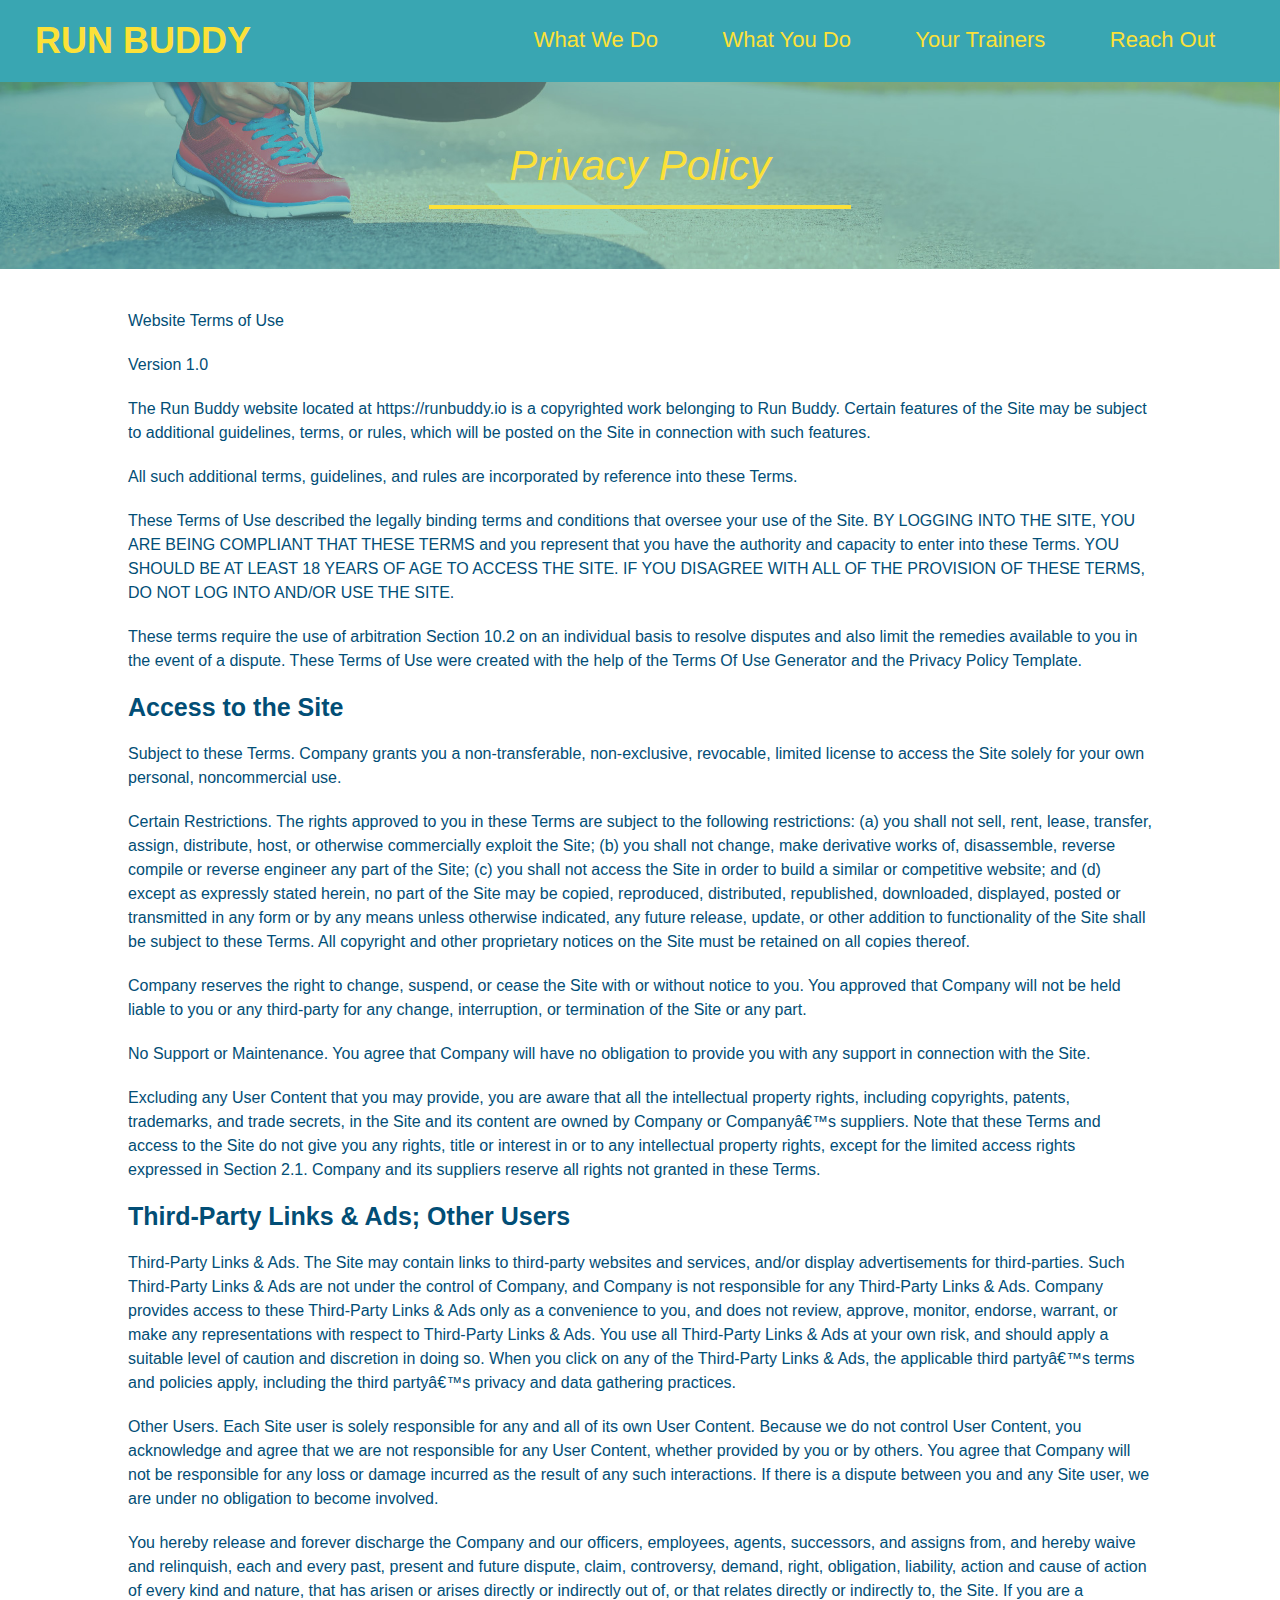
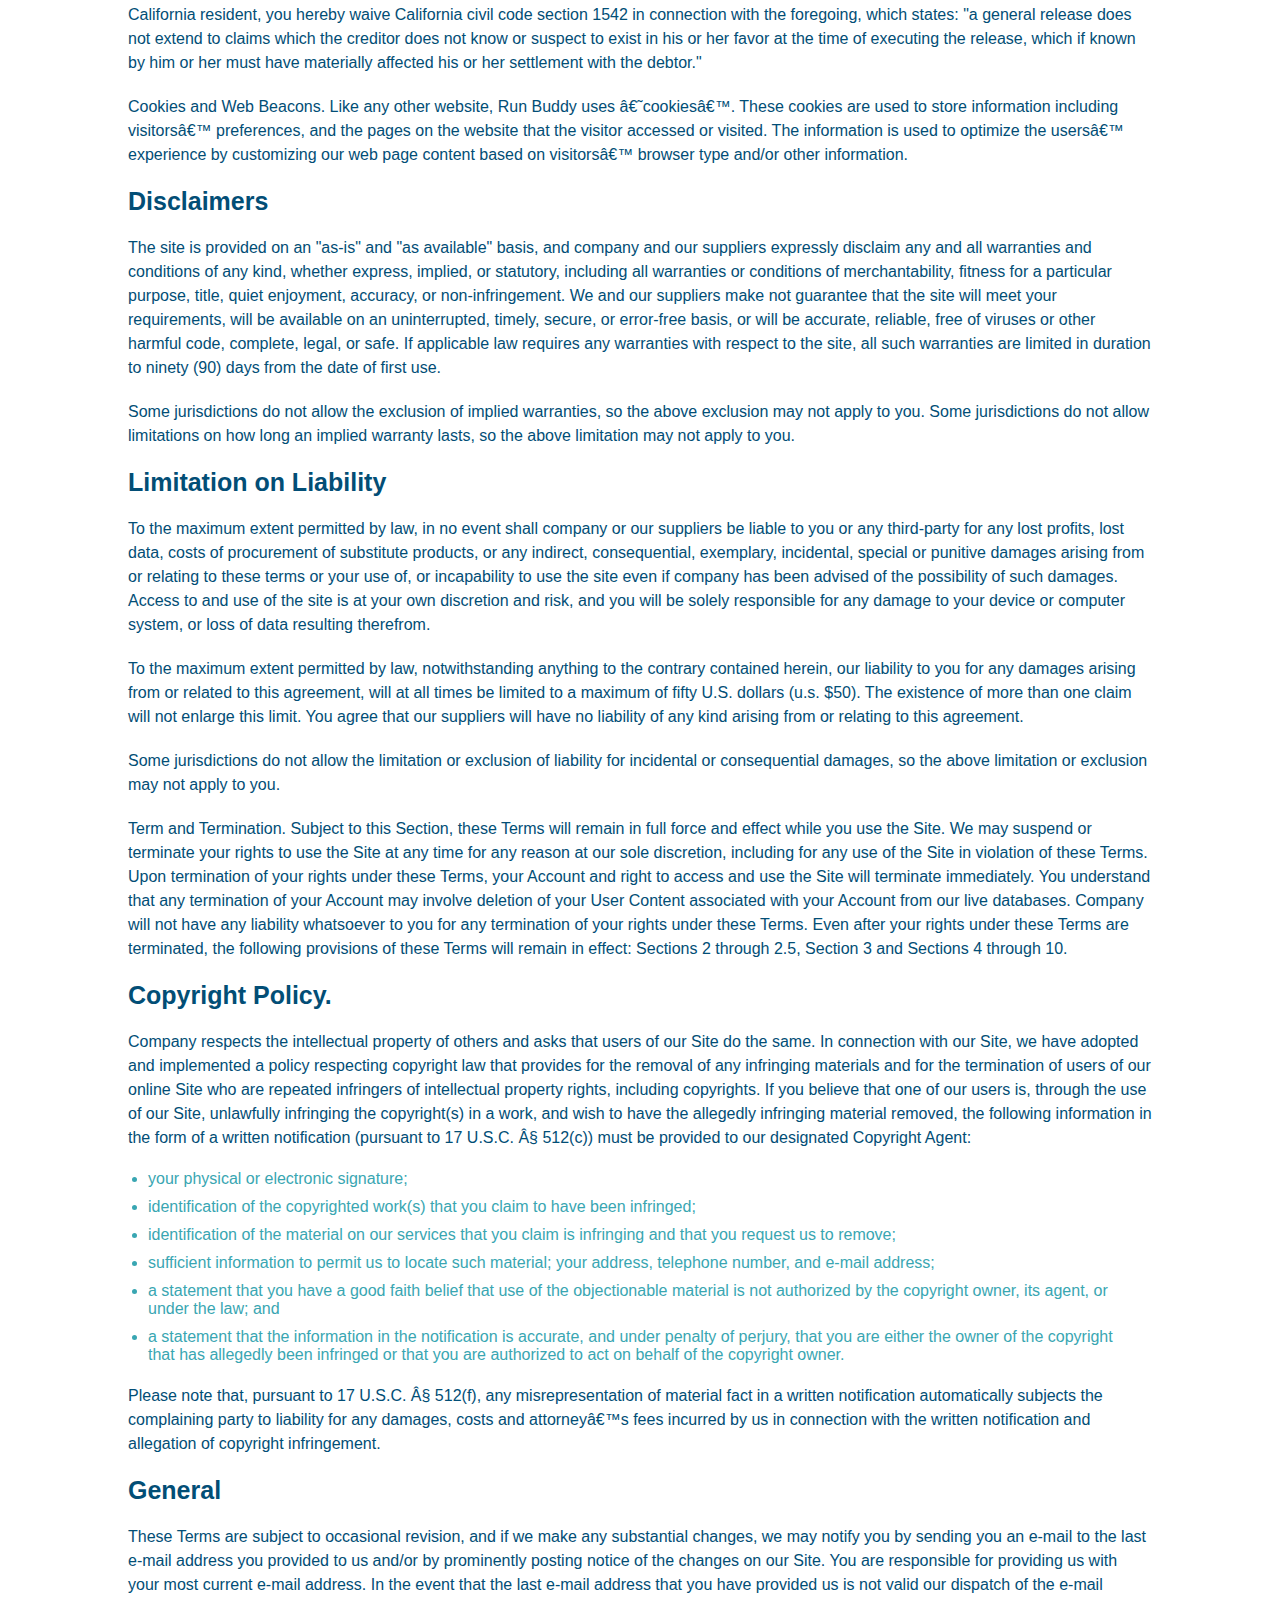
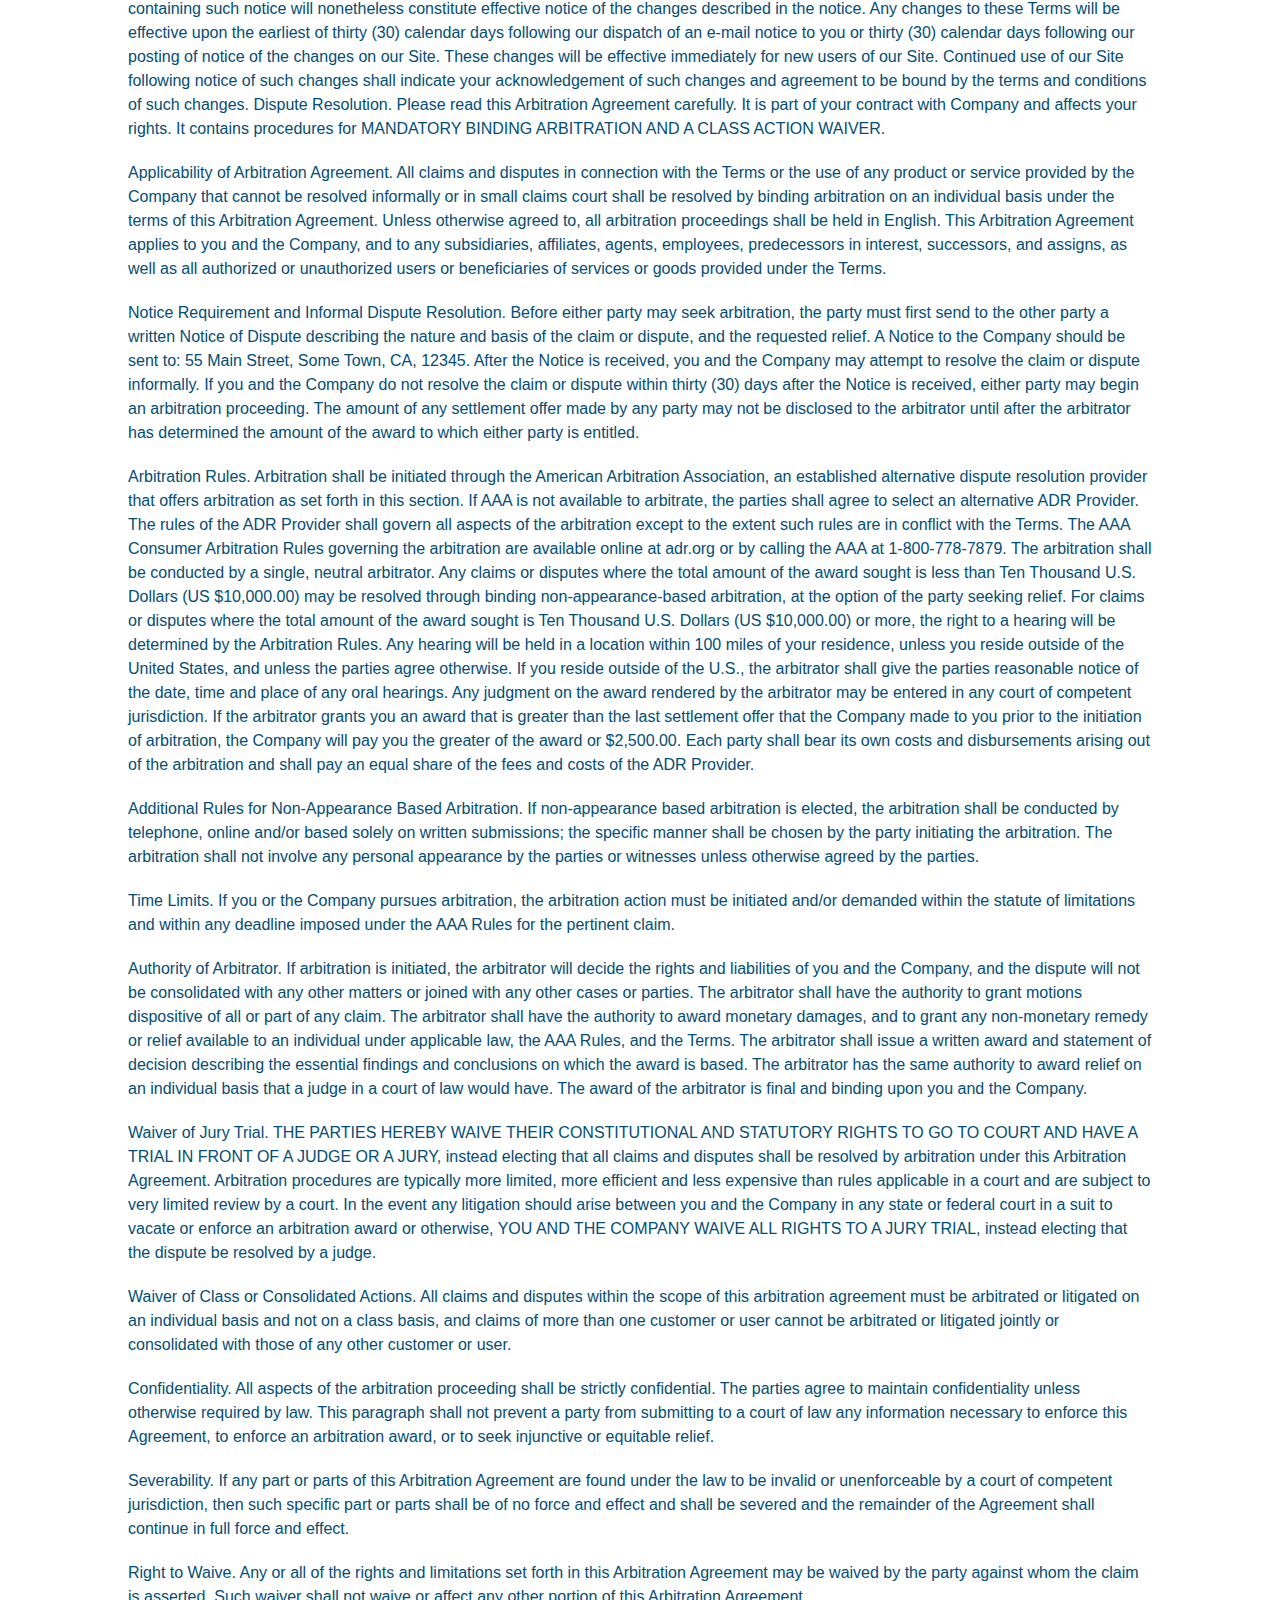
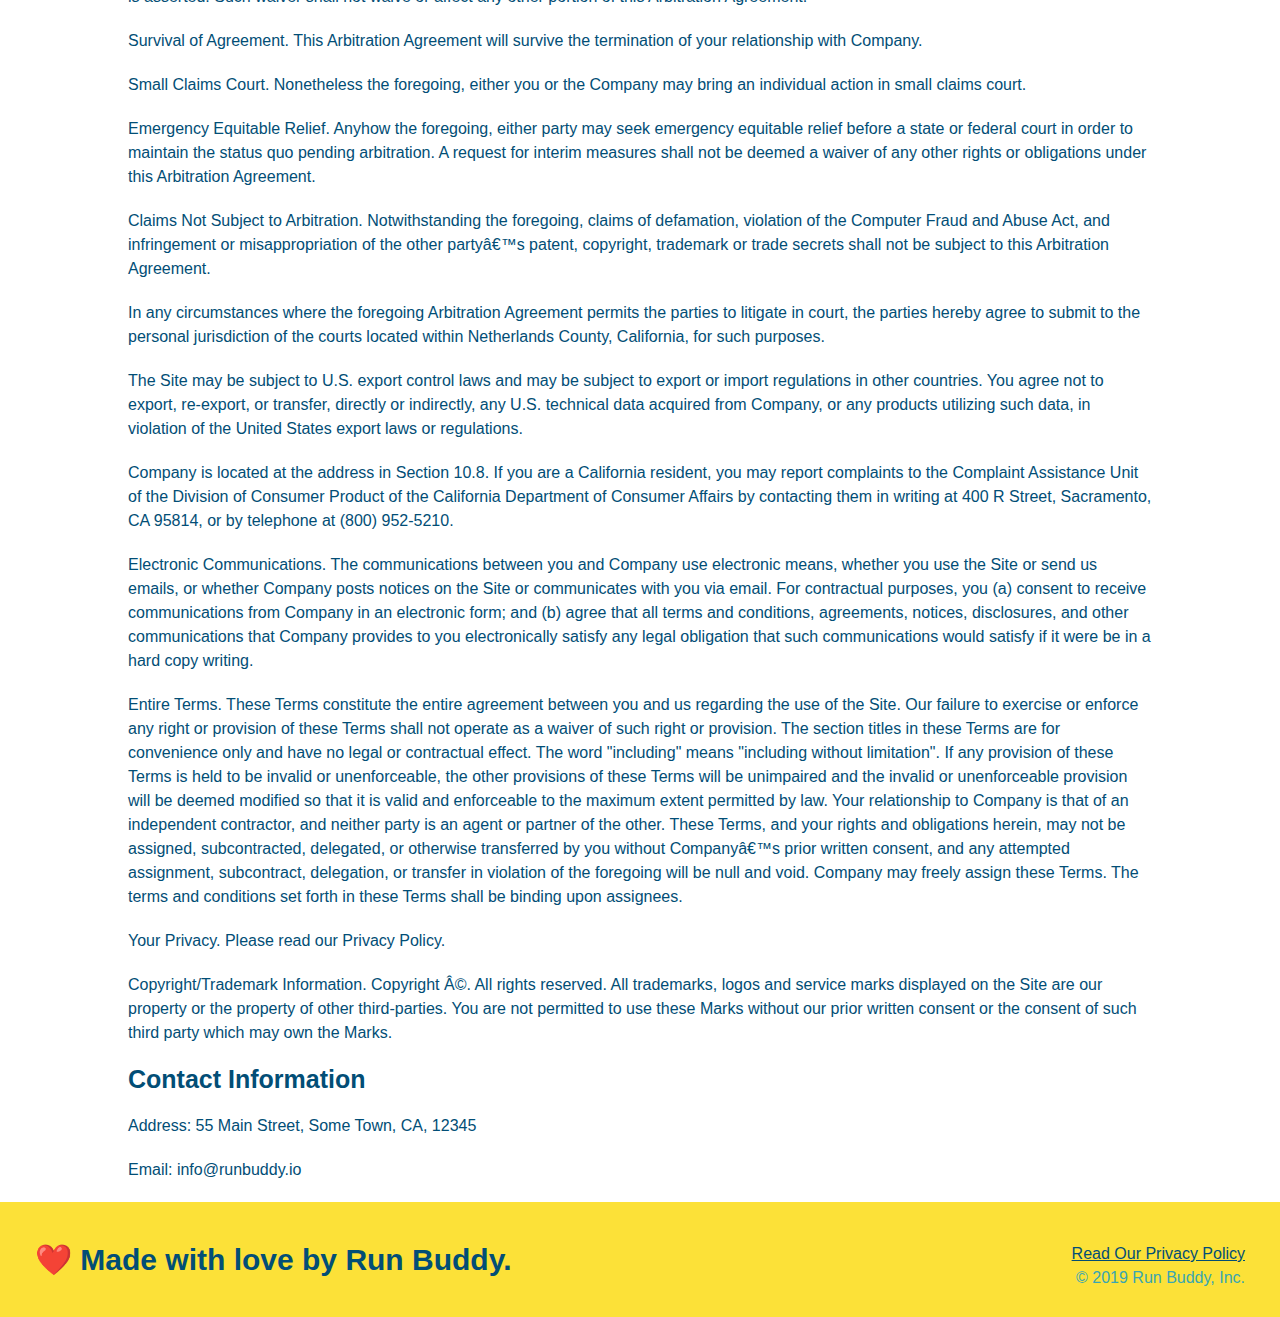
==== privacy-policy.html @ 97f2b8fa "added privacy policy (1.7.x)" ====
<!DOCTYPE html>
<html lang="en">
  <head>
    <meta charset="UTF-8" />
    <title>Privacy Policy - Run Buddy</title>
    <link rel="stylesheet" href="./assets/css/style.css" />
    <link rel="stylesheet" href="./assets/css/secondary-styles.css" />
  </head>
  <body>
        <!-- navigation -->
        <header>
            <h1>
                <a href="/">RUN BUDDY</a>
            </h1>
            <nav>
                <ul>
                    <li>
                        <a href="index.html#what-we-do">What We Do</a>
                    </li>
                    <li>
                        <a href="index.html#what-you-do">What You Do</a>
                    </li>
                    <li>
                           <a href="index.html#your-trainers">Your Trainers</a>
                    </li>
                    <li>
                        <a href="index.html#reach-out">Reach Out</a>
                    </li>
                </ul>
            </nav>
        </header>

        <section class="hero">
            <h2 class="page-title">
                Privacy Policy
            </h2>
        </section>

        <article class="secondary-content">
            <p>
                Website Terms of Use
              </p>
        
              <p>
                Version 1.0
              </p>
        
              <p>
                The Run Buddy website located at https://runbuddy.io is a copyrighted work belonging to Run Buddy. Certain
                features of the Site may be subject to additional guidelines, terms, or rules, which will be posted on the Site
                in connection with such features.
              </p>
        
              <p>
                All such additional terms, guidelines, and rules are incorporated by reference into these Terms.
              </p>
        
              <p>
                These Terms of Use described the legally binding terms and conditions that oversee your use of the Site. BY
                LOGGING INTO THE SITE, YOU ARE BEING COMPLIANT THAT THESE TERMS and you represent that you have the authority
                and capacity to enter into these Terms. YOU SHOULD BE AT LEAST 18 YEARS OF AGE TO ACCESS THE SITE. IF YOU
                DISAGREE WITH ALL OF THE PROVISION OF THESE TERMS, DO NOT LOG INTO AND/OR USE THE SITE.
              </p>
        
              <p>
                These terms require the use of arbitration Section 10.2 on an individual basis to resolve disputes and also
                limit the remedies available to you in the event of a dispute. These Terms of Use were created with the help of
                the Terms Of Use Generator and the Privacy Policy Template.
              </p>
        
              <h3>
                Access to the Site
              </h3>
        
              <p>
                Subject to these Terms. Company grants you a non-transferable, non-exclusive, revocable, limited license to
                access the Site solely for your own personal, noncommercial use.
              </p>
        
              <p>
                Certain Restrictions. The rights approved to you in these Terms are subject to the following restrictions: (a)
                you shall not sell, rent, lease, transfer, assign, distribute, host, or otherwise commercially exploit the Site;
                (b) you shall not change, make derivative works of, disassemble, reverse compile or reverse engineer any part of
                the Site; (c) you shall not access the Site in order to build a similar or competitive website; and (d) except
                as expressly stated herein, no part of the Site may be copied, reproduced, distributed, republished, downloaded,
                displayed, posted or transmitted in any form or by any means unless otherwise indicated, any future release,
                update, or other addition to functionality of the Site shall be subject to these Terms. All copyright and other
                proprietary notices on the Site must be retained on all copies thereof.
              </p>
        
              <p>
                Company reserves the right to change, suspend, or cease the Site with or without notice to you. You approved
                that Company will not be held liable to you or any third-party for any change, interruption, or termination of
                the Site or any part.
              </p>
        
              <p>
                No Support or Maintenance. You agree that Company will have no obligation to provide you with any support in
                connection with the Site.
              </p>
        
              <p>
                Excluding any User Content that you may provide, you are aware that all the intellectual property rights,
                including copyrights, patents, trademarks, and trade secrets, in the Site and its content are owned by Company
                or Companyâ€™s suppliers. Note that these Terms and access to the Site do not give you any rights, title or
                interest in or to any intellectual property rights, except for the limited access rights expressed in Section
                2.1. Company and its suppliers reserve all rights not granted in these Terms.
              </p>
        
              <h3>
                Third-Party Links & Ads; Other Users
              </h3>
        
              <p>
                Third-Party Links & Ads. The Site may contain links to third-party websites and services, and/or display
                advertisements for third-parties. Such Third-Party Links & Ads are not under the control of Company, and Company
                is not responsible for any Third-Party Links & Ads. Company provides access to these Third-Party Links & Ads
                only as a convenience to you, and does not review, approve, monitor, endorse, warrant, or make any
                representations with respect to Third-Party Links & Ads. You use all Third-Party Links & Ads at your own risk,
                and should apply a suitable level of caution and discretion in doing so. When you click on any of the
                Third-Party Links & Ads, the applicable third partyâ€™s terms and policies apply, including the third partyâ€™s
                privacy and data gathering practices.
              </p>
        
              <p>
                Other Users. Each Site user is solely responsible for any and all of its own User Content. Because we do not
                control User Content, you acknowledge and agree that we are not responsible for any User Content, whether
                provided by you or by others. You agree that Company will not be responsible for any loss or damage incurred as
                the result of any such interactions. If there is a dispute between you and any Site user, we are under no
                obligation to become involved.
              </p>
        
              <p>
                You hereby release and forever discharge the Company and our officers, employees, agents, successors, and
                assigns from, and hereby waive and relinquish, each and every past, present and future dispute, claim,
                controversy, demand, right, obligation, liability, action and cause of action of every kind and nature, that has
                arisen or arises directly or indirectly out of, or that relates directly or indirectly to, the Site. If you are
                a California resident, you hereby waive California civil code section 1542 in connection with the foregoing,
                which states: "a general release does not extend to claims which the creditor does not know or suspect to exist
                in his or her favor at the time of executing the release, which if known by him or her must have materially
                affected his or her settlement with the debtor."
              </p>
        
              <p>
                Cookies and Web Beacons. Like any other website, Run Buddy uses â€˜cookiesâ€™. These cookies are used to store
                information including visitorsâ€™ preferences, and the pages on the website that the visitor accessed or visited.
                The information is used to optimize the usersâ€™ experience by customizing our web page content based on visitorsâ€™
                browser type and/or other information.
              </p>
        
              <h3>
                Disclaimers
              </h3>
        
              <p>
                The site is provided on an "as-is" and "as available" basis, and company and our suppliers expressly disclaim
                any and all warranties and conditions of any kind, whether express, implied, or statutory, including all
                warranties or conditions of merchantability, fitness for a particular purpose, title, quiet enjoyment, accuracy,
                or non-infringement. We and our suppliers make not guarantee that the site will meet your requirements, will be
                available on an uninterrupted, timely, secure, or error-free basis, or will be accurate, reliable, free of
                viruses or other harmful code, complete, legal, or safe. If applicable law requires any warranties with respect
                to the site, all such warranties are limited in duration to ninety (90) days from the date of first use.
              </p>
        
              <p>
                Some jurisdictions do not allow the exclusion of implied warranties, so the above exclusion may not apply to
                you. Some jurisdictions do not allow limitations on how long an implied warranty lasts, so the above limitation
                may not apply to you.
              </p>
        
              <h3>
                Limitation on Liability
              </h3>
        
              <p>
                To the maximum extent permitted by law, in no event shall company or our suppliers be liable to you or any
                third-party for any lost profits, lost data, costs of procurement of substitute products, or any indirect,
                consequential, exemplary, incidental, special or punitive damages arising from or relating to these terms or
                your use of, or incapability to use the site even if company has been advised of the possibility of such
                damages. Access to and use of the site is at your own discretion and risk, and you will be solely responsible
                for any damage to your device or computer system, or loss of data resulting therefrom.
              </p>
        
              <p>
                To the maximum extent permitted by law, notwithstanding anything to the contrary contained herein, our liability
                to you for any damages arising from or related to this agreement, will at all times be limited to a maximum of
                fifty U.S. dollars (u.s. $50). The existence of more than one claim will not enlarge this limit. You agree that
                our suppliers will have no liability of any kind arising from or relating to this agreement.
              </p>
        
              <p>
                Some jurisdictions do not allow the limitation or exclusion of liability for incidental or consequential
                damages, so the above limitation or exclusion may not apply to you.
              </p>
        
              <p>
                Term and Termination. Subject to this Section, these Terms will remain in full force and effect while you use
                the Site. We may suspend or terminate your rights to use the Site at any time for any reason at our sole
                discretion, including for any use of the Site in violation of these Terms. Upon termination of your rights under
                these Terms, your Account and right to access and use the Site will terminate immediately. You understand that
                any termination of your Account may involve deletion of your User Content associated with your Account from our
                live databases. Company will not have any liability whatsoever to you for any termination of your rights under
                these Terms. Even after your rights under these Terms are terminated, the following provisions of these Terms
                will remain in effect: Sections 2 through 2.5, Section 3 and Sections 4 through 10.
              </p>
        
              <h3>
                Copyright Policy.
              </h3>
        
              <p>
                Company respects the intellectual property of others and asks that users of our Site do the same. In connection
                with our Site, we have adopted and implemented a policy respecting copyright law that provides for the removal
                of any infringing materials and for the termination of users of our online Site who are repeated infringers of
                intellectual property rights, including copyrights. If you believe that one of our users is, through the use of
                our Site, unlawfully infringing the copyright(s) in a work, and wish to have the allegedly infringing material
                removed, the following information in the form of a written notification (pursuant to 17 U.S.C. Â§ 512(c)) must
                be provided to our designated Copyright Agent:
              </p>
        
              <ul>
                <li>
                  your physical or electronic signature;
                </li>
                <li>
                  identification of the copyrighted work(s) that you claim to have been infringed;
                </li>
                <li>
                  identification of the material on our services that you claim is infringing and that you request us to remove;
                </li>
                <li>
                  sufficient information to permit us to locate such material; your address, telephone number, and e-mail
                  address;
                </li>
                <li>
                  a statement that you have a good faith belief that use of the objectionable material is not authorized by the
                  copyright owner, its agent, or under the law; and
                </li>
                <li>
                  a statement that the information in the notification is accurate, and under penalty of perjury, that you are
                  either the owner of the copyright that has allegedly been infringed or that you are authorized to act on
                  behalf of the copyright owner.
                </li>
              </ul>
        
              <p>
                Please note that, pursuant to 17 U.S.C. Â§ 512(f), any misrepresentation of material fact in a written
                notification automatically subjects the complaining party to liability for any damages, costs and attorneyâ€™s
                fees incurred by us in connection with the written notification and allegation of copyright infringement.
              </p>
        
              <h3>
                General
              </h3>
        
              <p>
                These Terms are subject to occasional revision, and if we make any substantial changes, we may notify you by
                sending you an e-mail to the last e-mail address you provided to us and/or by prominently posting notice of the
                changes on our Site. You are responsible for providing us with your most current e-mail address. In the event
                that the last e-mail address that you have provided us is not valid our dispatch of the e-mail containing such
                notice will nonetheless constitute effective notice of the changes described in the notice. Any changes to these
                Terms will be effective upon the earliest of thirty (30) calendar days following our dispatch of an e-mail
                notice to you or thirty (30) calendar days following our posting of notice of the changes on our Site. These
                changes will be effective immediately for new users of our Site. Continued use of our Site following notice of
                such changes shall indicate your acknowledgement of such changes and agreement to be bound by the terms and
                conditions of such changes. Dispute Resolution. Please read this Arbitration Agreement carefully. It is part of
                your contract with Company and affects your rights. It contains procedures for MANDATORY BINDING ARBITRATION AND
                A CLASS ACTION WAIVER.
              </p>
        
              <p>
                Applicability of Arbitration Agreement. All claims and disputes in connection with the Terms or the use of any
                product or service provided by the Company that cannot be resolved informally or in small claims court shall be
                resolved by binding arbitration on an individual basis under the terms of this Arbitration Agreement. Unless
                otherwise agreed to, all arbitration proceedings shall be held in English. This Arbitration Agreement applies to
                you and the Company, and to any subsidiaries, affiliates, agents, employees, predecessors in interest,
                successors, and assigns, as well as all authorized or unauthorized users or beneficiaries of services or goods
                provided under the Terms.
              </p>
        
              <p>
                Notice Requirement and Informal Dispute Resolution. Before either party may seek arbitration, the party must
                first send to the other party a written Notice of Dispute describing the nature and basis of the claim or
                dispute, and the requested relief. A Notice to the Company should be sent to: 55 Main Street, Some Town, CA,
                12345. After the Notice is received, you and the Company may attempt to resolve the claim or dispute informally.
                If you and the Company do not resolve the claim or dispute within thirty (30) days after the Notice is received,
                either party may begin an arbitration proceeding. The amount of any settlement offer made by any party may not
                be disclosed to the arbitrator until after the arbitrator has determined the amount of the award to which either
                party is entitled.
              </p>
        
              <p>
                Arbitration Rules. Arbitration shall be initiated through the American Arbitration Association, an established
                alternative dispute resolution provider that offers arbitration as set forth in this section. If AAA is not
                available to arbitrate, the parties shall agree to select an alternative ADR Provider. The rules of the ADR
                Provider shall govern all aspects of the arbitration except to the extent such rules are in conflict with the
                Terms. The AAA Consumer Arbitration Rules governing the arbitration are available online at adr.org or by
                calling the AAA at 1-800-778-7879. The arbitration shall be conducted by a single, neutral arbitrator. Any
                claims or disputes where the total amount of the award sought is less than Ten Thousand U.S. Dollars (US
                $10,000.00) may be resolved through binding non-appearance-based arbitration, at the option of the party seeking
                relief. For claims or disputes where the total amount of the award sought is Ten Thousand U.S. Dollars (US
                $10,000.00) or more, the right to a hearing will be determined by the Arbitration Rules. Any hearing will be
                held in a location within 100 miles of your residence, unless you reside outside of the United States, and
                unless the parties agree otherwise. If you reside outside of the U.S., the arbitrator shall give the parties
                reasonable notice of the date, time and place of any oral hearings. Any judgment on the award rendered by the
                arbitrator may be entered in any court of competent jurisdiction. If the arbitrator grants you an award that is
                greater than the last settlement offer that the Company made to you prior to the initiation of arbitration, the
                Company will pay you the greater of the award or $2,500.00. Each party shall bear its own costs and
                disbursements arising out of the arbitration and shall pay an equal share of the fees and costs of the ADR
                Provider.
              </p>
        
              <p>
                Additional Rules for Non-Appearance Based Arbitration. If non-appearance based arbitration is elected, the
                arbitration shall be conducted by telephone, online and/or based solely on written submissions; the specific
                manner shall be chosen by the party initiating the arbitration. The arbitration shall not involve any personal
                appearance by the parties or witnesses unless otherwise agreed by the parties.
              </p>
        
              <p>
                Time Limits. If you or the Company pursues arbitration, the arbitration action must be initiated and/or demanded
                within the statute of limitations and within any deadline imposed under the AAA Rules for the pertinent claim.
              </p>
        
              <p>
                Authority of Arbitrator. If arbitration is initiated, the arbitrator will decide the rights and liabilities of
                you and the Company, and the dispute will not be consolidated with any other matters or joined with any other
                cases or parties. The arbitrator shall have the authority to grant motions dispositive of all or part of any
                claim. The arbitrator shall have the authority to award monetary damages, and to grant any non-monetary remedy
                or relief available to an individual under applicable law, the AAA Rules, and the Terms. The arbitrator shall
                issue a written award and statement of decision describing the essential findings and conclusions on which the
                award is based. The arbitrator has the same authority to award relief on an individual basis that a judge in a
                court of law would have. The award of the arbitrator is final and binding upon you and the Company.
              </p>
        
              <p>
                Waiver of Jury Trial. THE PARTIES HEREBY WAIVE THEIR CONSTITUTIONAL AND STATUTORY RIGHTS TO GO TO COURT AND HAVE
                A TRIAL IN FRONT OF A JUDGE OR A JURY, instead electing that all claims and disputes shall be resolved by
                arbitration under this Arbitration Agreement. Arbitration procedures are typically more limited, more efficient
                and less expensive than rules applicable in a court and are subject to very limited review by a court. In the
                event any litigation should arise between you and the Company in any state or federal court in a suit to vacate
                or enforce an arbitration award or otherwise, YOU AND THE COMPANY WAIVE ALL RIGHTS TO A JURY TRIAL, instead
                electing that the dispute be resolved by a judge.
              </p>
        
              <p>
                Waiver of Class or Consolidated Actions. All claims and disputes within the scope of this arbitration agreement
                must be arbitrated or litigated on an individual basis and not on a class basis, and claims of more than one
                customer or user cannot be arbitrated or litigated jointly or consolidated with those of any other customer or
                user.
              </p>
        
              <p>
                Confidentiality. All aspects of the arbitration proceeding shall be strictly confidential. The parties agree to
                maintain confidentiality unless otherwise required by law. This paragraph shall not prevent a party from
                submitting to a court of law any information necessary to enforce this Agreement, to enforce an arbitration
                award, or to seek injunctive or equitable relief.
              </p>
        
              <p>
                Severability. If any part or parts of this Arbitration Agreement are found under the law to be invalid or
                unenforceable by a court of competent jurisdiction, then such specific part or parts shall be of no force and
                effect and shall be severed and the remainder of the Agreement shall continue in full force and effect.
              </p>
        
              <p>
                Right to Waive. Any or all of the rights and limitations set forth in this Arbitration Agreement may be waived
                by the party against whom the claim is asserted. Such waiver shall not waive or affect any other portion of this
                Arbitration Agreement.
              </p>
        
              <p>
                Survival of Agreement. This Arbitration Agreement will survive the termination of your relationship with
                Company.
              </p>
        
              <p>
                Small Claims Court. Nonetheless the foregoing, either you or the Company may bring an individual action in small
                claims court.
              </p>
        
              <p>
                Emergency Equitable Relief. Anyhow the foregoing, either party may seek emergency equitable relief before a
                state or federal court in order to maintain the status quo pending arbitration. A request for interim measures
                shall not be deemed a waiver of any other rights or obligations under this Arbitration Agreement.
              </p>
        
              <p>
                Claims Not Subject to Arbitration. Notwithstanding the foregoing, claims of defamation, violation of the
                Computer Fraud and Abuse Act, and infringement or misappropriation of the other partyâ€™s patent, copyright,
                trademark or trade secrets shall not be subject to this Arbitration Agreement.
              </p>
        
              <p>
                In any circumstances where the foregoing Arbitration Agreement permits the parties to litigate in court, the
                parties hereby agree to submit to the personal jurisdiction of the courts located within Netherlands County,
                California, for such purposes.
              </p>
        
              <p>
                The Site may be subject to U.S. export control laws and may be subject to export or import regulations in other
                countries. You agree not to export, re-export, or transfer, directly or indirectly, any U.S. technical data
                acquired from Company, or any products utilizing such data, in violation of the United States export laws or
                regulations.
              </p>
        
              <p>
                Company is located at the address in Section 10.8. If you are a California resident, you may report complaints
                to the Complaint Assistance Unit of the Division of Consumer Product of the California Department of Consumer
                Affairs by contacting them in writing at 400 R Street, Sacramento, CA 95814, or by telephone at (800) 952-5210.
              </p>
        
              <p>
                Electronic Communications. The communications between you and Company use electronic means, whether you use the
                Site or send us emails, or whether Company posts notices on the Site or communicates with you via email. For
                contractual purposes, you (a) consent to receive communications from Company in an electronic form; and (b)
                agree that all terms and conditions, agreements, notices, disclosures, and other communications that Company
                provides to you electronically satisfy any legal obligation that such communications would satisfy if it were be
                in a hard copy writing.
              </p>
        
              <p>
                Entire Terms. These Terms constitute the entire agreement between you and us regarding the use of the Site. Our
                failure to exercise or enforce any right or provision of these Terms shall not operate as a waiver of such right
                or provision. The section titles in these Terms are for convenience only and have no legal or contractual
                effect. The word "including" means "including without limitation". If any provision of these Terms is held to be
                invalid or unenforceable, the other provisions of these Terms will be unimpaired and the invalid or
                unenforceable provision will be deemed modified so that it is valid and enforceable to the maximum extent
                permitted by law. Your relationship to Company is that of an independent contractor, and neither party is an
                agent or partner of the other. These Terms, and your rights and obligations herein, may not be assigned,
                subcontracted, delegated, or otherwise transferred by you without Companyâ€™s prior written consent, and any
                attempted assignment, subcontract, delegation, or transfer in violation of the foregoing will be null and void.
                Company may freely assign these Terms. The terms and conditions set forth in these Terms shall be binding upon
                assignees.
              </p>
        
              <p>
                Your Privacy. Please read our Privacy Policy.
              </p>
        
              <p>
                Copyright/Trademark Information. Copyright Â©. All rights reserved. All trademarks, logos and service marks
                displayed on the Site are our property or the property of other third-parties. You are not permitted to use
                these Marks without our prior written consent or the consent of such third party which may own the Marks.
              </p>
        
              <h3>
                Contact Information
              </h3>
        
              <p>
                Address: 55 Main Street, Some Town, CA, 12345
              </p>
        
              <p>
                Email: info@runbuddy.io
              </p>
        </article>

        <!-- footer -->
        <footer>
            <h2>❤️ Made with love by Run Buddy.</h2>
            <div>
                <a href="privacy-policy.html">Read Our Privacy Policy</a><br />
                &copy; 2019 Run Buddy, Inc.
              </div>
        </footer>
  </body>
</html>
---- assets/css/style.css ----
* {
    margin: 0;
    padding: 0;
    box-sizing: border-box;
  }

body {
    color: #39a6b2;
    font-family: Helvetica, Arial, sans-serif;
  }

  footer {
    background: #fce138;
    width: 100%;
    padding: 40px 35px;
  }

  footer a {
    color: #024e76;
  }

  footer div {
    float: right;
    line-height: 1.5;
    text-align: right;
  }

  footer h2 {
    display: inline;
    color: #024e76;
    font-size: 30px;
    margin: 0;
  }

  header {
    padding: 20px 35px;
    background-color: #39a6b2;
  }

  header a {
    text-decoration: none;
    color: #fce138;
  }

  header h1 {
    font-weight: bold;
    font-size: 36px;
    color: #fce138;
    margin: 0;
    display: inline;
  }

  header nav {
    float: right;
    margin: 7px 0;
  }

  header nav ul li {
    display: inline;
  }

  header nav ul li a {
    margin: 0 30px;
    font-weight: lighter;
    font-size: 22px;
  }

  section {
    padding: 60px;
  }

  .hero {
    background-image: url("../images/hero-bg.jpg");
    height: 600px;
    background-size: cover;
    background-position: center;
    position: relative;
  }

  .hero-form {
    border: 3px solid #024e76;
    background-color: #fce138;
    padding: 20px;
    width: 500px;
    color: #024e76;
    position: absolute;
    bottom: 120px;
    right: 140px;
  }

  .hero-form button {
    color: #fce138;
    background-color: #024e76;
    border: none;
    padding: 10px 20px;
    font-size: 16px;
  }

  .hero-form h3 {
      font-size: 24px;
      margin: 0px;
  }

  .hero-form label {
    margin: 0 5px;
  }

  .hero-form p {
      margin: 5px 0 15px 0;
  }

  .form-input {
    border: 1px solid #024e76;
    display: block;
    padding: 7px 15px;
    font-size: 16px;
    color: #024e76;
    width: 100%;
    margin-bottom: 15px;
  }

  .section-title {
    font-size: 55px;
    color: #024e76;
    margin-bottom: 35px;
    padding: 0 100px 20px 100px;
    display: inline-block;
    border-bottom: 3px solid;
  }
  
  .intro {
    text-align: center;
  }

  .intro p {
    line-height: 1.7;
    color: #39a6b2;
    margin: 0 auto;
    width: 80%;
    font-size: 20px;
  }

  .steps { 
    text-align: center;
    background: #fce138;
  }

  .steps div {
    margin-bottom: 80px;
  }

  .steps h3 {
    color: #024e76;
    font-size: 46px;
    margin-top: 10px;
  }

  .steps img {
    width: 15%;
    margin: 10px 0;
  } 
 
  .steps p {
    color: #39a6b2;
    font-size: 23px;
  }

  .steps span {
    font-size: 38px;
  }

  .trainers {
    text-align: center;
  }

  .trainer {
    width: 900px;
    margin: 0 auto 30px auto;
    background: #024e76;
    color: #fce138;
    overflow: auto;
  }

  .trainer img {
    width: 35%;
    float: left;
  }
  
  .trainer-bio {
    padding: 35px;
    float: left;
    width: 65%;
  }

  .trainer-bio h3 {
    font-size: 32px;
    margin-bottom: 8px;
  }
  
  .trainer-bio h4 {
    font-weight: lighter;
    font-size: 26px;
    margin-bottom: 25px;
  }
  
  .trainer-bio p {
    font-size: 17px;
    line-height: 1.3;
  }

  .contact {
    text-align: center;
    background: #024e76;
  }

  .contact h2 {
    color: #fce138;
  }

  .contact-info a {
    color: #fce138;
  }

  .contact-info address, .contact-info p {
    margin: 20px 0;
    line-height: 1.5;
    font-size: 20px;
    font-style: normal;
  }

  .contact-info div {
    width: 410px;
    display: inline-block;
    vertical-align: top;
    text-align: left;
    margin: 30px 0 0 60px;
    color: white;
  }

  .contact-info h3 {
    color: #fce138;
    font-size: 32px;
  }

  .contact-info iframe {
    width: 400px;
    height: 400px;
  }

  /* Utility classes */
  .primary-border {
    border-color: #fce138;
  }
  
  .secondary-border {
    border-color: #39a6b2;
  }

  .text-left {
    text-align: left;
  }
  
  .text-right {
    text-align: right;
  }
---- assets/css/secondary-styles.css ----
.hero {
    background-position: bottom;
    height: auto;
    text-align: center;
    margin-bottom: 40px;
  }

  .page-title {
    border-bottom: solid 4px #fce138;
    color: #fce138;
    display: inline-block;
    font-size: 42px;
    font-style: italic;
    font-weight: normal;
    padding: 0 80px 15px 80px;
  }

  .secondary-content {
      color: #024e76;
      margin: 0 auto;
      width: 80%;
  }

  .secondary-content h3 {
      font-size: 25px;
      margin: 20px 0;
  }

  .secondary-content p {
      font-size: 16px;
      line-height: 1.5;
      margin: 20px 0;
  }

  .secondary-content ul {
      margin: 15px 20px;
  }

  .secondary-content li {
      color: #39a6b2;
      margin: 10px 0;
  }
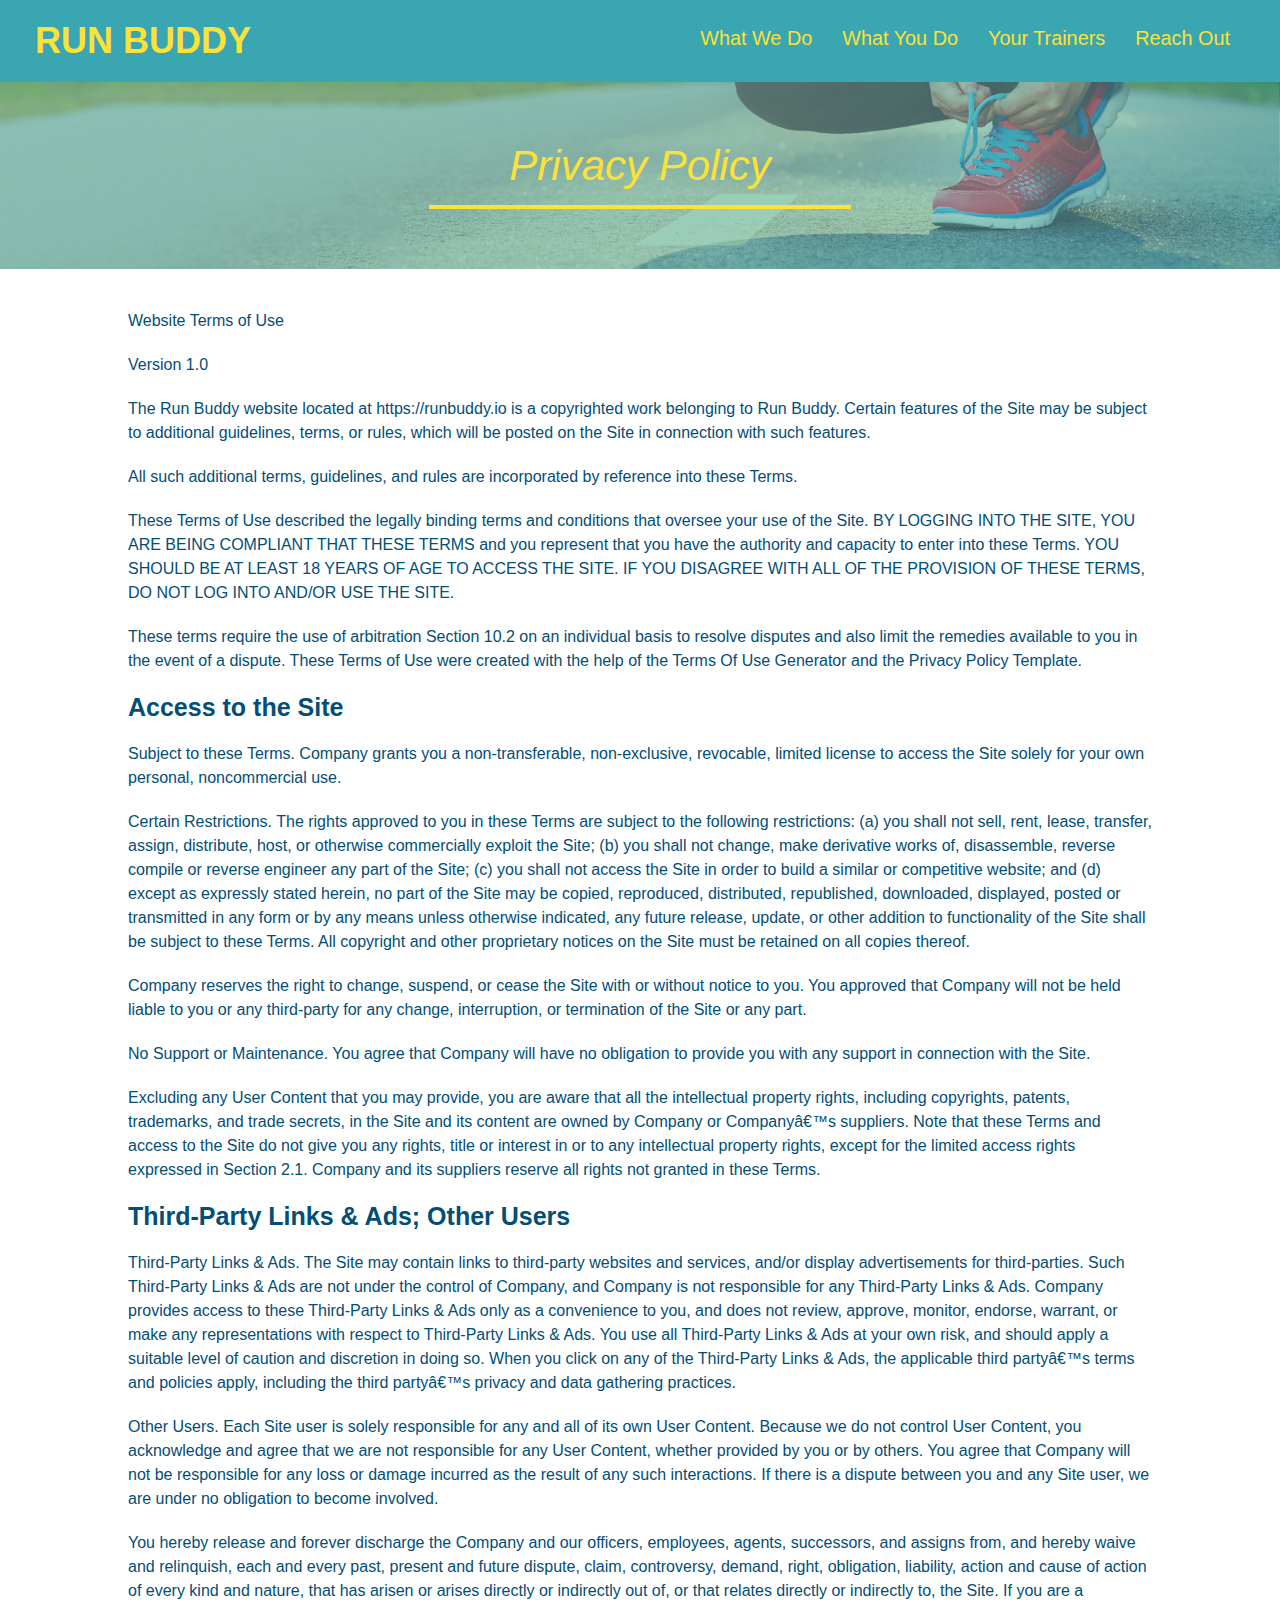
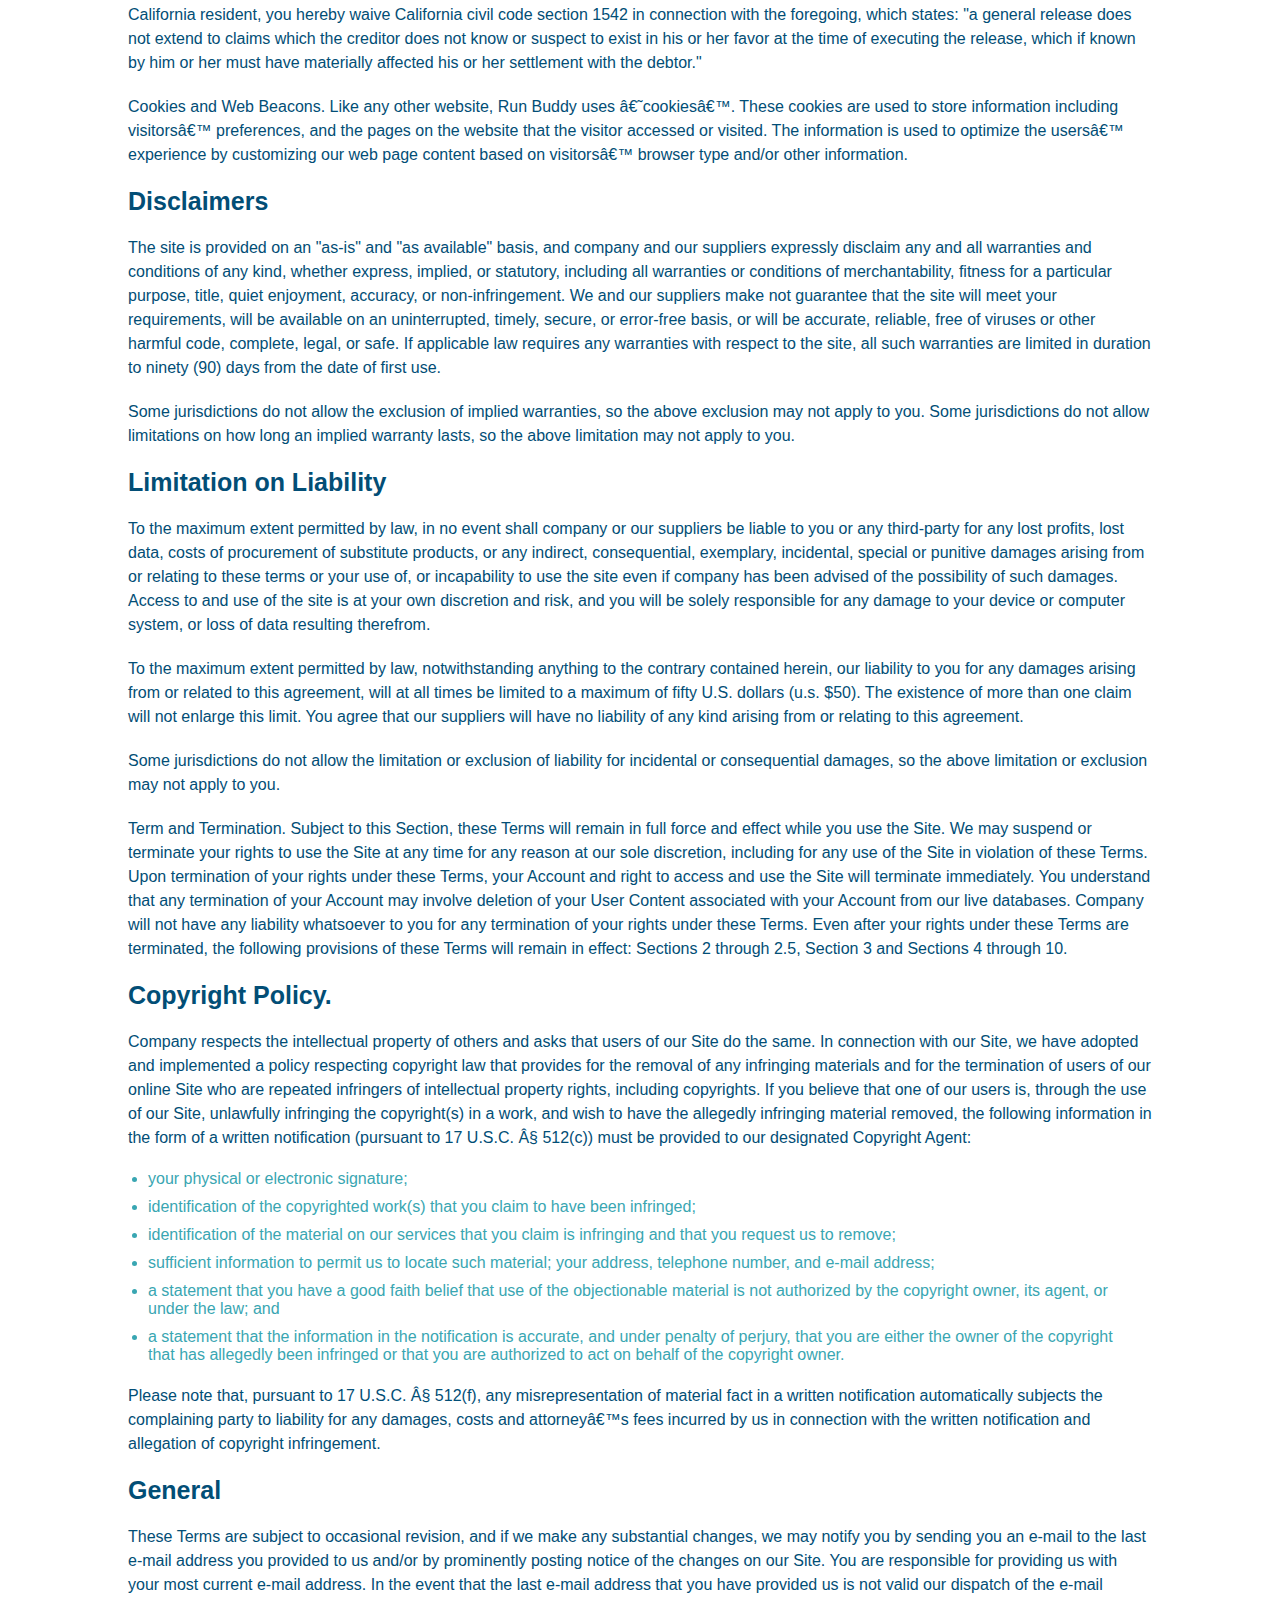
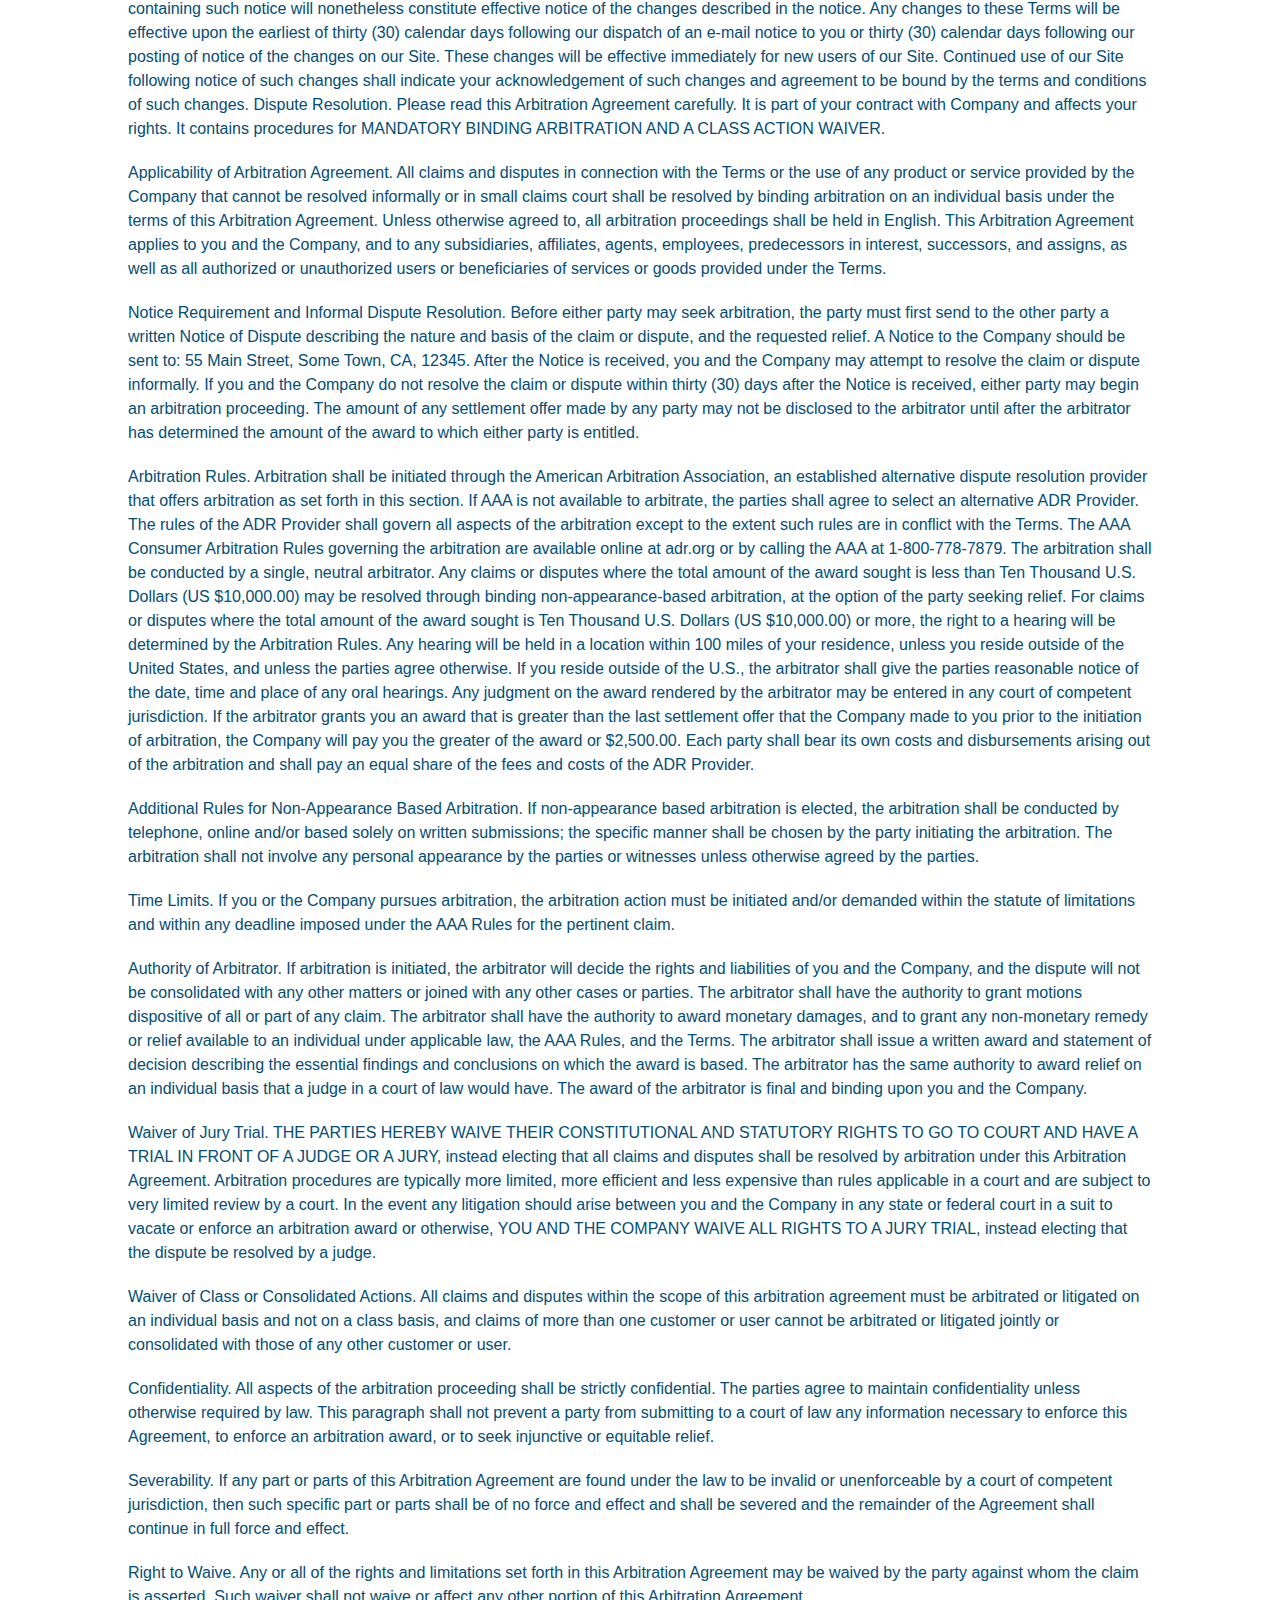
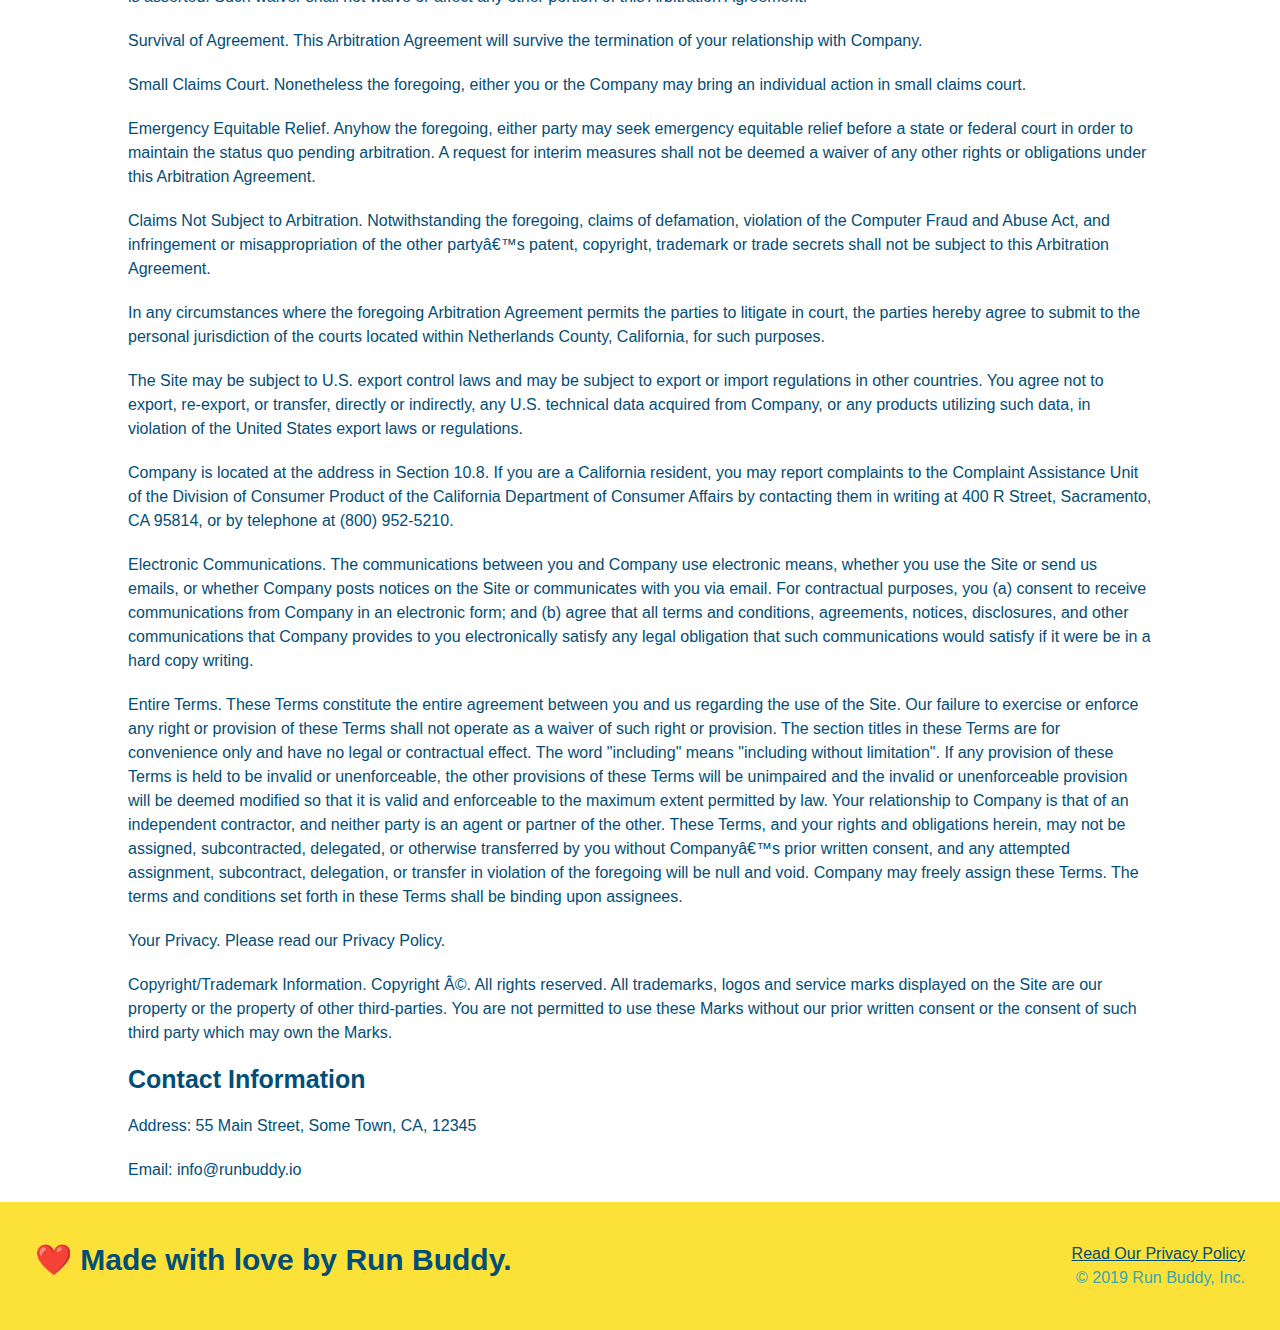
==== commit d4fe7d81: "began responsive enhancements" ====
--- a/privacy-policy.html
+++ b/privacy-policy.html
@@ -2,6 +2,7 @@
 <html lang="en">
   <head>
     <meta charset="UTF-8" />
+    <meta name="viewport" content="width=device-width, initial-scale=1.0" />
     <title>Privacy Policy - Run Buddy</title>
     <link rel="stylesheet" href="./assets/css/style.css" />
     <link rel="stylesheet" href="./assets/css/secondary-styles.css" />
--- a/assets/css/style.css
+++ b/assets/css/style.css
@@ -13,6 +13,9 @@
     background: #fce138;
     width: 100%;
     padding: 40px 35px;
+    display: flex;
+    justify-content: space-between;
+    flex-wrap: wrap;
   }
 
   footer a {
@@ -20,13 +23,11 @@
   }
 
   footer div {
-    float: right;
     line-height: 1.5;
     text-align: right;
   }
 
   footer h2 {
-    display: inline;
     color: #024e76;
     font-size: 30px;
     margin: 0;
@@ -35,6 +36,9 @@
   header {
     padding: 20px 35px;
     background-color: #39a6b2;
+    display: flex;
+    flex-wrap: wrap;
+    justify-content: space-between;
   }
 
   header a {
@@ -47,22 +51,24 @@
     font-size: 36px;
     color: #fce138;
     margin: 0;
-    display: inline;
   }
 
   header nav {
-    float: right;
     margin: 7px 0;
   }
 
-  header nav ul li {
-    display: inline;
+  header nav ul {
+    display: flex;
+    flex-wrap: wrap;
+    justify-content: space-between;
+    align-items: center;
+    list-style: none;
   }
 
   header nav ul li a {
-    margin: 0 30px;
+    padding: 10px 15px;
     font-weight: lighter;
-    font-size: 22px;
+    font-size: 1.55vw;
   }
 
   section {
@@ -74,18 +80,34 @@
     height: 600px;
     background-size: cover;
     background-position: center;
-    position: relative;
+    display: flex;
+    align-items: flex-start;
+    justify-content: center;
+    flex-wrap: wrap;
+  }
+
+  .hero-cta {
+    width: 35%;
+    text-align: right;
+    margin: 3.5%;
+    color: #fff;
+    font-size: 18px;
+    line-height: 1.2;
+  }
+
+  .hero-cta h2 {
+    font-style: italic;
+    font-size: 55px;
+    color: #fce138;
   }
 
   .hero-form {
     border: 3px solid #024e76;
     background-color: #fce138;
     padding: 20px;
-    width: 500px;
-    color: #024e76;
-    position: absolute;
-    bottom: 120px;
-    right: 140px;
+    color: #024e76;
+    width: 40%;
+    margin: 3.5%;
   }
 
   .hero-form button {
@@ -120,16 +142,13 @@
   }
 
   .section-title {
-    font-size: 55px;
-    color: #024e76;
-    margin-bottom: 35px;
-    padding: 0 100px 20px 100px;
-    display: inline-block;
+    font-size: 48px;
+    color: #024e76;
     border-bottom: 3px solid;
-  }
-  
-  .intro {
+    padding-bottom: 20px;
     text-align: center;
+    margin: 0 auto 35px auto;
+    width: 50%;
   }
 
   .intro p {
@@ -138,83 +157,116 @@
     margin: 0 auto;
     width: 80%;
     font-size: 20px;
+    text-align: center;
   }
 
   .steps { 
-    text-align: center;
     background: #fce138;
   }
 
-  .steps div {
-    margin-bottom: 80px;
-  }
-
-  .steps h3 {
+  .step {
+    margin: 50px auto;
+    padding-bottom: 50px;
+    width: 80%;
+    border-bottom: 1px solid #39a6b2;
+    display: flex;
+    flex-wrap: wrap;
+    align-items: center;
+    justify-content: space-between;
+  }
+
+  .step h3 {
     color: #024e76;
     font-size: 46px;
-    margin-top: 10px;
-  }
-
-  .steps img {
-    width: 15%;
-    margin: 10px 0;
-  } 
- 
-  .steps p {
+    flex: 1 30%;
+  }
+
+  .step-info {
+    flex: 2 70%;
+    display: flex;
+    flex-wrap: wrap;
+    align-items: center;
+  }
+
+  .step-img {
+    flex: 1 12%;
+    margin-right: 20px;
+  }
+
+  .step-img img {
+    max-width: 100%;
+  }
+
+  .step-text {
+    flex: 12;
+  }
+
+  .step-text p {
     color: #39a6b2;
     font-size: 23px;
   }
 
-  .steps span {
-    font-size: 38px;
+  .step-text h4 {
+    font-size: 26px;
+    line-height: 1.5;
+    color: #024e76;
   }
 
   .trainers {
-    text-align: center;
+    width: 100%;
+    margin: 0 auto;
+    display: flex;
+    flex-wrap: wrap;
+    justify-content: space-around;
   }
 
   .trainer {
-    width: 900px;
-    margin: 0 auto 30px auto;
+    margin: 20px;
     background: #024e76;
     color: #fce138;
-    overflow: auto;
+    flex: 1;
   }
 
   .trainer img {
-    width: 35%;
-    float: left;
+    width: 100%;
   }
   
   .trainer-bio {
-    padding: 35px;
-    float: left;
-    width: 65%;
+    padding: 25px;
+    line-height: 1.3;
   }
 
   .trainer-bio h3 {
-    font-size: 32px;
-    margin-bottom: 8px;
+    font-size: 28px;
   }
   
   .trainer-bio h4 {
     font-weight: lighter;
-    font-size: 26px;
-    margin-bottom: 25px;
+    font-size: 22px;
+    margin-bottom: 15px;
   }
   
   .trainer-bio p {
     font-size: 17px;
-    line-height: 1.3;
   }
 
   .contact {
-    text-align: center;
     background: #024e76;
   }
 
   .contact h2 {
     color: #fce138;
+  }
+
+  .contact-info {
+    display: flex;
+    justify-content: space-between;
+    flex-wrap: wrap;
+  }
+
+  .contact-info > * {
+    flex: 1;
+    margin: 15px;
   }
 
   .contact-info a {
@@ -224,16 +276,11 @@
   .contact-info address, .contact-info p {
     margin: 20px 0;
     line-height: 1.5;
-    font-size: 20px;
+    font-size: 16px;
     font-style: normal;
   }
 
   .contact-info div {
-    width: 410px;
-    display: inline-block;
-    vertical-align: top;
-    text-align: left;
-    margin: 30px 0 0 60px;
     color: white;
   }
 
@@ -243,8 +290,28 @@
   }
 
   .contact-info iframe {
-    width: 400px;
     height: 400px;
+  }
+
+  .contact-info input, .contact-info textarea {
+    border: 1px solid #024e76;
+    display: block;
+    padding: 7px 15px;
+    font-size: 16px;
+    color: #024e76;
+    width: 100%;
+    margin-bottom: 15px;
+    margin-top: 5px;
+  }
+
+  .contact-form button {
+    width: 100%;
+    border: none;
+    background: #fce138;
+    color: #024e76;
+    text-align: center;
+    padding: 15px 0;
+    font-size: 16px;
   }
 
   /* Utility classes */
@@ -262,4 +329,23 @@
   
   .text-right {
     text-align: right;
-  }+  }
+
+  .flex-row {
+    display: flex;
+  }
+
+  /* MEDIA QUERY FOR SMALLER DESKTOP SCREENS AND SMALLER */
+@media screen and (max-width: 980px) {
+
+}
+
+/* MEDIA QUERY FOR TABLETS AND SMALLER */
+@media screen and (max-width: 768px) {
+
+}
+
+/* MEDIA QUERY FOR MOBILE PHONES AND SMALLER */
+@media screen and (max-width: 575px) {
+
+}